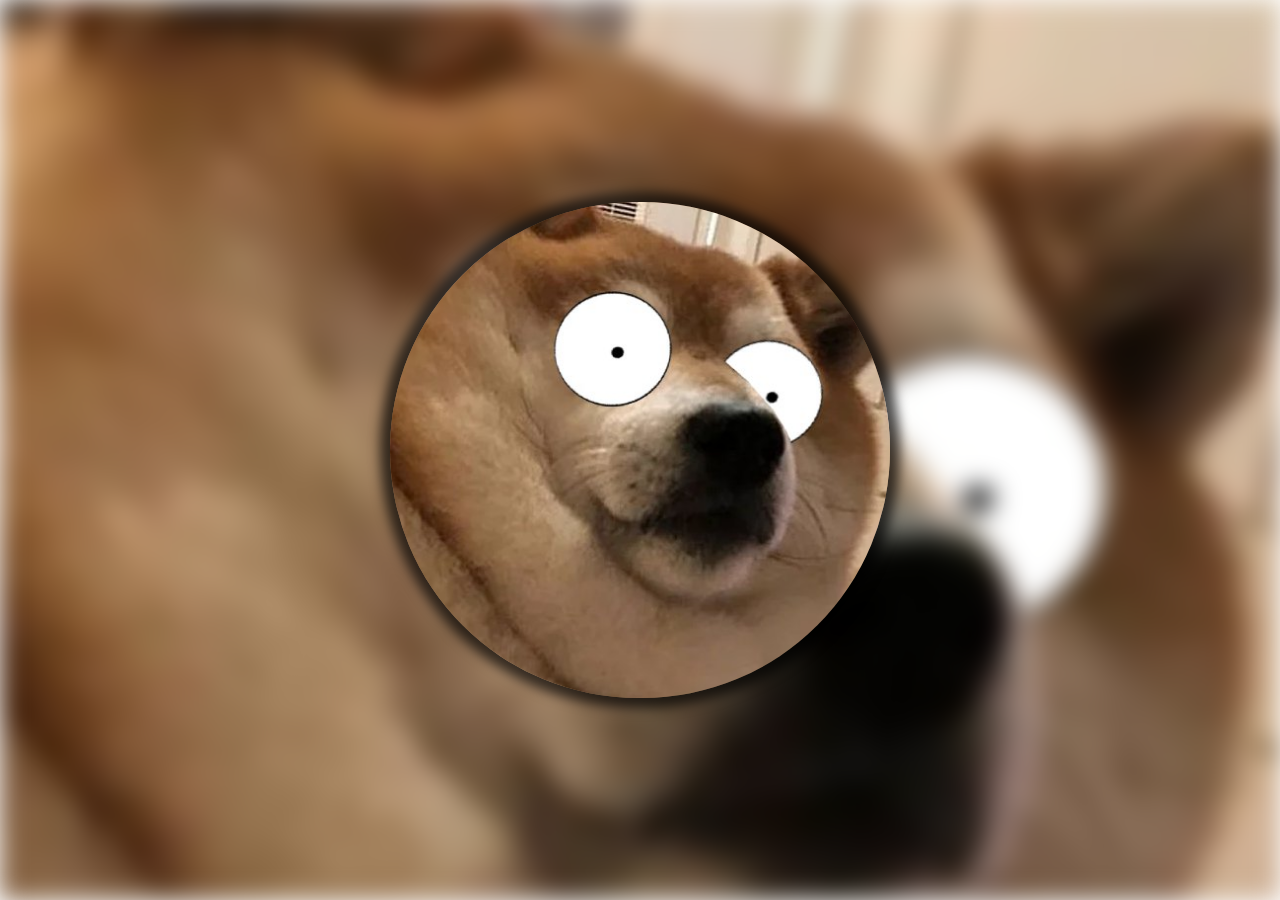
==== index.html @ ec20017f "Rename poop.html to index.html" ====
<html lang="en">
  <head>
    <meta charset="UTF-8" />
    <meta http-equiv="X-UA-Compatible" content="IE=edge" />
    <meta name="viewport" content="width=device-width, initial-scale=1.0" />
    <title>mr chonky</title>
    <link rel="stylesheet" href="./poop.css">
  </head>
  <body>
    <div class="ffff"></div>
    <div class="jail">
      <img src="./poop.png" alt="poop" />
    </div>
  </body>
</html>
---- poop.css ----
*,
*::before,
*::after {
  margin: 0;
  box-sizing: border-box;
}

html {
  width: 100%;
  height: 100%;
  overflow: hidden;
}

body {
  width: 100%;
  height: 100%;
  display: flex;
  justify-content: center;
  align-items: center;
}

.ffff {
  position: absolute;
  width: 100%;
  height: 100%;
  background-image: url('./poop.png');
  background-size: cover;
  background-repeat: no-repeat;
  -webkit-filter: blur(13px);
  -moz-filter: blur(13px);
  -o-filter: blur(13px);
  -ms-filter: blur(13px);
  filter: blur(13px);
  z-index: -420;
}

.jail > img {
  width: clamp(300px, 90vw, 500px);
  border-radius: 10000000px;
  box-shadow: 0px 0px 12px 10px rgba(0, 0, 0, 0.68);
  z-index: 80085;
  animation-name: spin;
  animation-duration: 700ms;
  animation-iteration-count: infinite;
  animation-timing-function: linear;
}

@keyframes spin {
  from {
    transform: rotate(0deg);
  }
  to {
    transform: rotate(360deg);
  }
}
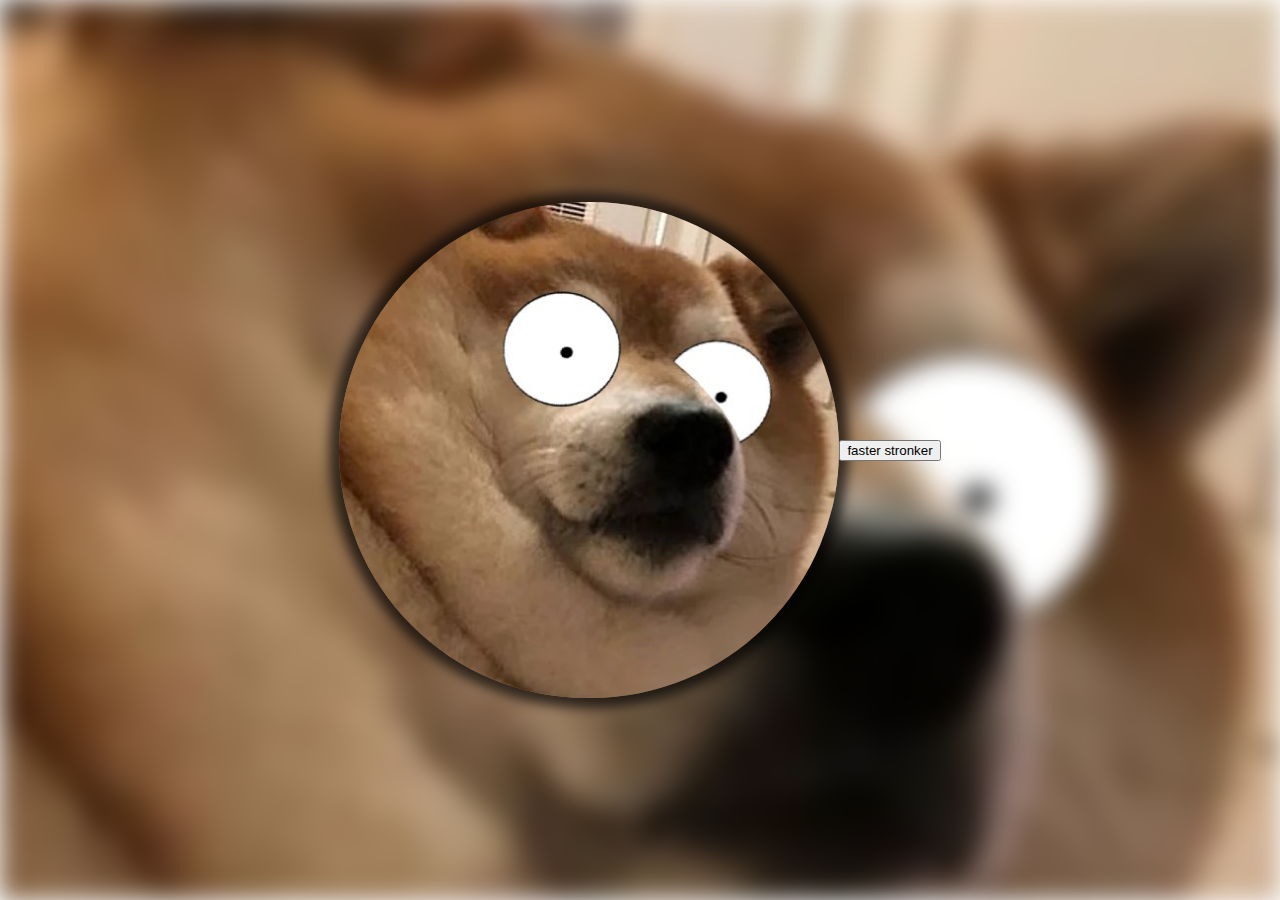
==== commit b746a31f: "aaaaaaaaaaaaaaaaaaaaaaaaaaaaaaaaaaaaaaaaaaaaaaaaaaaaaaaaaaaaaaaaaaaaaaaaaaaaaaa" ====
--- a/index.html
+++ b/index.html
@@ -3,7 +3,7 @@
     <meta charset="UTF-8" />
     <meta http-equiv="X-UA-Compatible" content="IE=edge" />
     <meta name="viewport" content="width=device-width, initial-scale=1.0" />
-    <title>mr chonky</title>
+    <title>aaaaaaaaaaaaaaaaaaaaaaaaaaaaa</title>
     <link rel="stylesheet" href="./poop.css">
   </head>
   <body>
@@ -11,5 +11,18 @@
     <div class="jail">
       <img src="./poop.png" alt="poop" />
     </div>
+    <button class="button">faster stronker</button>
   </body>
+  <script>
+    const fffff = document.querySelector('img')
+    let durrr = 700;
+    document.querySelector('.button').addEventListener('click', () => {
+        if(durrr-50 > 101) {
+	    durrr-=50;	
+	    fffff.style.animationDuration = `${durrr-100}ms` 
+	} else { 
+            fffff.style.animationDuration=`1ms`
+	}
+    });
+  </script>
 </html>
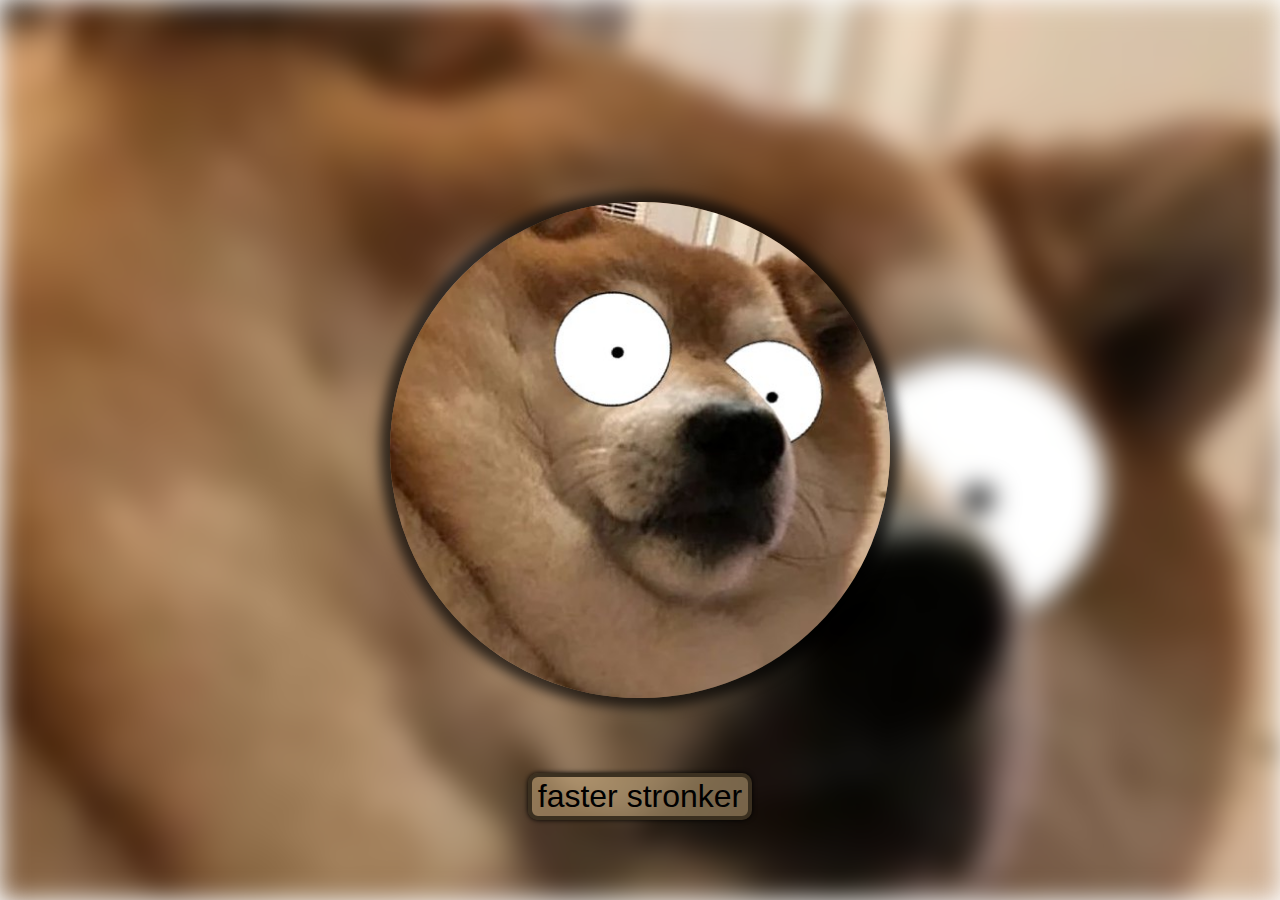
==== commit 63b3b3af: "bgdgjzt5j" ====
--- a/index.html
+++ b/index.html
@@ -2,7 +2,7 @@
   <head>
     <meta charset="UTF-8" />
     <meta http-equiv="X-UA-Compatible" content="IE=edge" />
-    <meta name="viewport" content="width=device-width, initial-scale=1.0" />
+    <meta name="viewport" content="width=device-width, initial-scale=1.0 user-scalable=no"/>
     <title>aaaaaaaaaaaaaaaaaaaaaaaaaaaaa</title>
     <link rel="stylesheet" href="./poop.css">
   </head>
--- a/poop.css
+++ b/poop.css
@@ -35,14 +35,29 @@
 }
 
 .jail > img {
+  position: relative;
   width: clamp(300px, 90vw, 500px);
   border-radius: 10000000px;
   box-shadow: 0px 0px 12px 10px rgba(0, 0, 0, 0.68);
-  z-index: 80085;
   animation-name: spin;
   animation-duration: 700ms;
   animation-iteration-count: infinite;
   animation-timing-function: linear;
+}
+
+button {
+  position: absolute;
+  cursor: pointer;
+  bottom: 80;
+  font-size: 2rem;
+  border: 4px solid rgb(59, 48, 32, 1);
+  border-radius: 10px;
+  background-color: rgba(203, 173, 127, 0.54);
+  box-shadow: 0px 0px 5px black;
+}
+
+button:active {
+  background-color: rgba(153, 123, 77, 0.54);
 }
 
 @keyframes spin {
